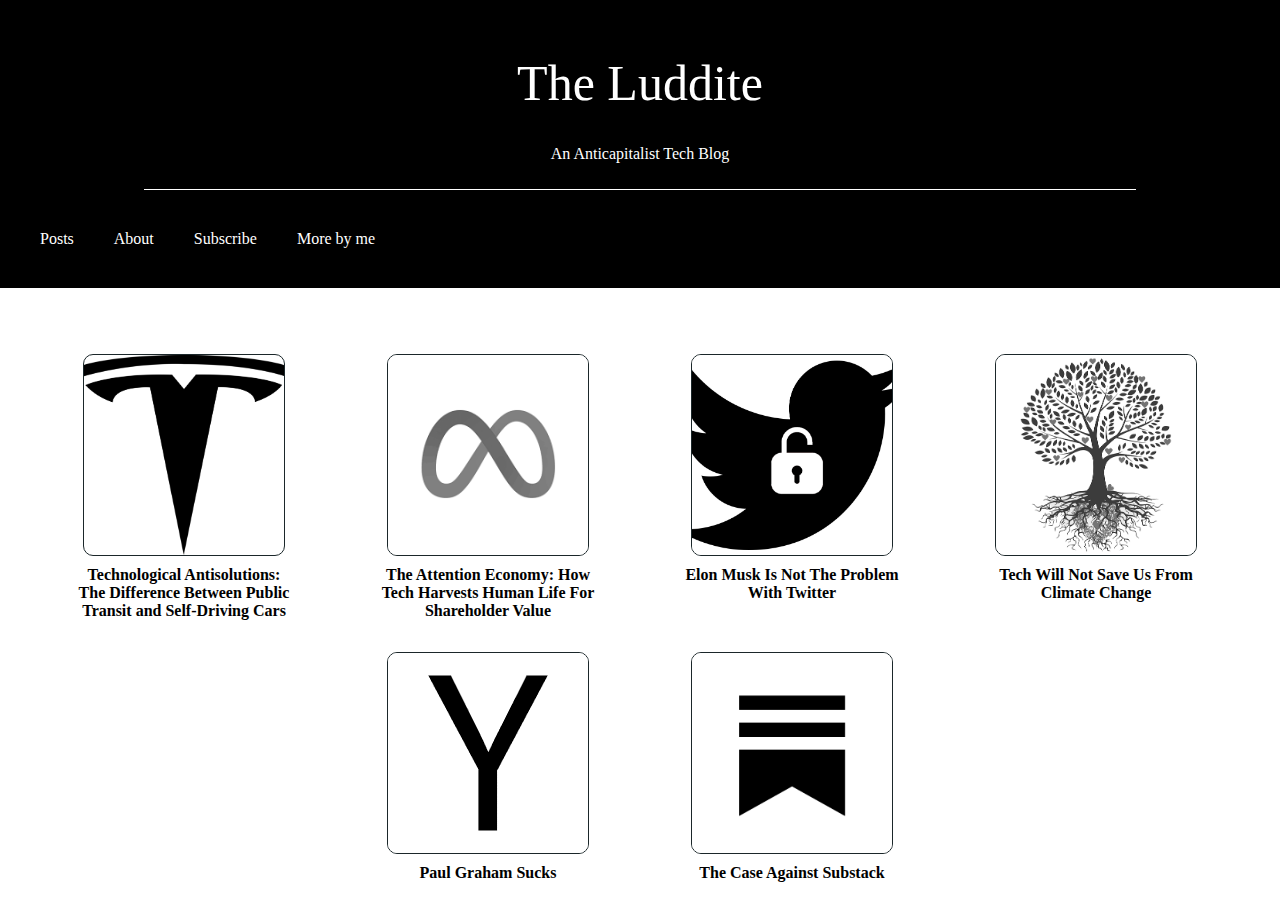
==== index.html @ 0020488e "fix typo. make tech antisolutions live" ====
<html>
  <head>
    <meta charset="utf-8">
    <meta name="viewport" content="width=device-width, initial-scale=1">
    <link rel="stylesheet" type="text/css" href="lib/main.css">
    <script src="lib/jquery-3.3.1.js"></script>
    <script src="lib/ejs.js"></script>
    <title>The Luddite</title>

    <script>
      var state = state || {};

      state.posts = [
        {
          'title': 'The Case Against Substack',
          'id': 'case-against-substack',
          'publish': true,
        },
        {
          'title': 'Paul Graham Sucks',
          'id': 'paul-graham',
          'publish': true,
        },
        {
          'title': 'Tech Will Not Save Us From Climate Change',
          'id': 'tech-climate-change',
          'publish': true,
        },
        {
          'title': 'Elon Musk Is Not The Problem With Twitter',
          'id': 'musk-twitter',
          'publish': true,
        },
        {
          'title': 'The Attention Economy: How Tech Harvests Human Life For Shareholder Value',
          'id': 'attention-economy',
          'publish': true,
        },
        {
          'title': 'Technological Antisolutions: The Difference Between Public Transit and Self-Driving Cars',
          'id': 'technological-antisolutions',
          'publish': true,
        }
      ]

      // --------- util ---------- //

      function getQueryStringParam(name, url = window.location.href) {
        // taken from :
        // https://stackoverflow.com/questions/901115/how-can-i-get-query-string-values-in-javascript
        name = name.replace(/[\[\]]/g, '\\$&');
        var regex = new RegExp('[?&]' + name + '(=([^&#]*)|&|#|$)'),
            results = regex.exec(url);
        if (!results) return null;
        if (!results[2]) return '';
        return decodeURIComponent(results[2].replace(/\+/g, ' '));
      }

      // --------- templating + routing ---------- //

      let templates = [
        'home',
        'about',
        'post',
        'subscribe',
      ]

      function loadTemplates(){
        state.templates = state.templates || {};
        for (let i = 0;  i < templates.length; i++){
          $.get('/' + templates[i] + '.html').then(function(html){
            state.templates[templates[i]] = html
            $(window).trigger('templateLoaded');
          })
        }
      }

      function locationHasChanged(){
        var newPage = window.location.hash.substring(1);
        newPage = newPage.split('?')[0];  //removes query string
        newPage = newPage.split('/')[0]; // only care about top level URL here
        if (!newPage){
          newPage = "home"
        }
        else {
          newPage = newPage.slice(1,) // remove "!"
        }
        state.page = newPage;
        renderPage(newPage);
      }

      function renderPage(page){
        $('#body').html(ejs.render(
          state.templates[page],
          {'state': state},
        ));
      }

      // handlers
      loadedTemplates = 0;
      $(window).on('templateLoaded', function(){
        loadedTemplates += 1;
        if (loadedTemplates == templates.length){
          locationHasChanged();
        }
      });

      $(document).ready(function(){
        loadTemplates();
        $(window).on('hashchange', locationHasChanged);
      });

    </script>
  </head>
  <head>
  </head>
  <body>
    <div class="header">
      <a href="#!home">
        <div class="main-title">
          <h1>The Luddite</h1>
          <h3>An Anticapitalist Tech Blog</h3>
        </div>
      </a>
      <hr class="divider">
      <div class="navbar">
        <ul>
          <li><a href="#!home" class="navbarlink">Posts</a></li>
          <li><a href="#!about" class="navbarlink">About</a></li>
          <li><a href="#!subscribe" class="navbarlink">Subscribe</a></li>
          <li><a href="https://catastrophicthinking.com" class="navbarlink" target="_blank">
              More by me
          </a></li>
        </ul>
      </div>
    </div>
    <static>
      <div id="body">
      </div>
  </body>
</html>
---- lib/main.css ----
body {
    width: 100%;
    height: 100%;
    padding: 0;
    margin: 0;
}

/* ~~~~~~~~~ TOP OF PAGE ~~~~~~~~~` */

.divider{
    width: 80%;
    display: block;
    margin: auto;
    height: 1px;
    border: none;
    background-color: white;
}
.header{
    background-color: black;
    color: white;
    padding: 20px;
    margin-bottom: 50px;
}

.header a{
    text-decoration: none;
    color: white;
}

.main-title {
    display: block;
    margin: auto;
    text-align: center;
}
.main-title h1{
    font-size: 50px;
    font-weight: normal;
}
.main-title h3{
    font-size: 16px;
    font-weight: normal;
    padding-bottom: 10px;
}

/* ~~~~~~~~~ NAVBAR ~~~~~~~~~` */
.navbar div{
    width: 100%;
}

.nav-image-container {
    width:100%;
    overflow: hidden;
}
.navbar ul{
    width:100%;
    list-style-type: none;
    margin: 0;
    padding: 20px 0 0 0;
    overflow: hidden;
}

.navbar h2{
    list-style-type: none;
    margin: 0;
    overflow: hidden;
    color: white;
    text-align: center;
    padding: 16px;
    text-decoration: none;

}

.navbar li {
    width: auto;
    float: left;
}

.navbar li a {
    display: block;
    color: white;
    text-align: center;
    padding: 20px;
    text-decoration: none;
}

.navbar li a:hover {
    background-color: #111111;
}

.navbar-container{
    top: 2px;
}

.navbar hr{
    border:         none;
    border-left:    1px solid hsla(200, 10%, 50%,100);
    height:         44px;
    width:          1px;
}
/* ~~~~~~~~ all text ~~~~~~~~ */
.article{
    font-size: 17px;
    width: 80%;
    display: block;
    margin: auto;
    max-width: 900px;
}
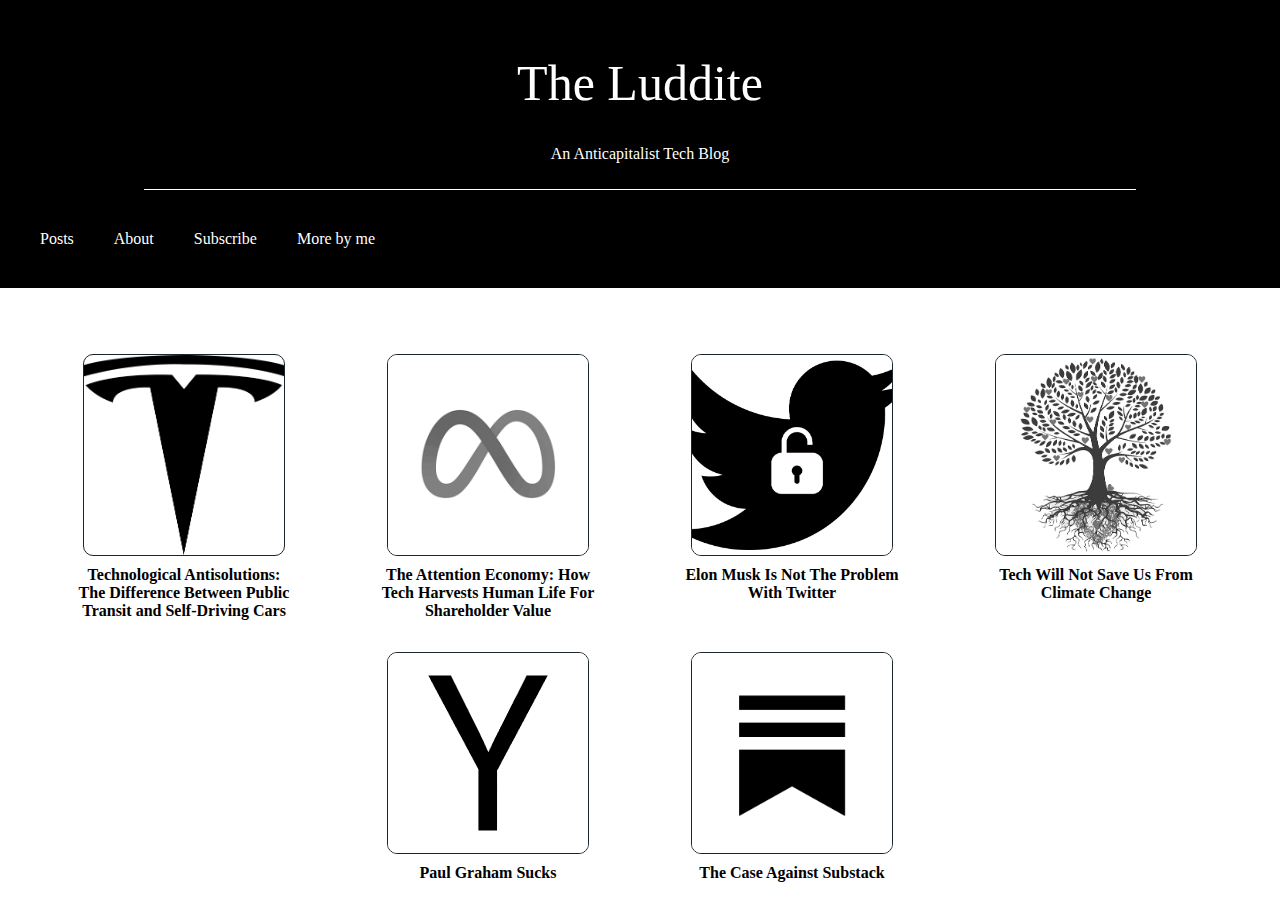
==== commit 0b1a8a0f: "Add apps are bad but pre-published" ====
--- a/index.html
+++ b/index.html
@@ -40,6 +40,11 @@
           'title': 'Technological Antisolutions: The Difference Between Public Transit and Self-Driving Cars',
           'id': 'technological-antisolutions',
           'publish': true,
+        },
+        {
+          'title': 'The Attention Economy 2: Any App That Could Just Be A Website Only Exists To Track You',
+          'id': 'apps-are-bad',
+          'publish': false,
         }
       ]
 
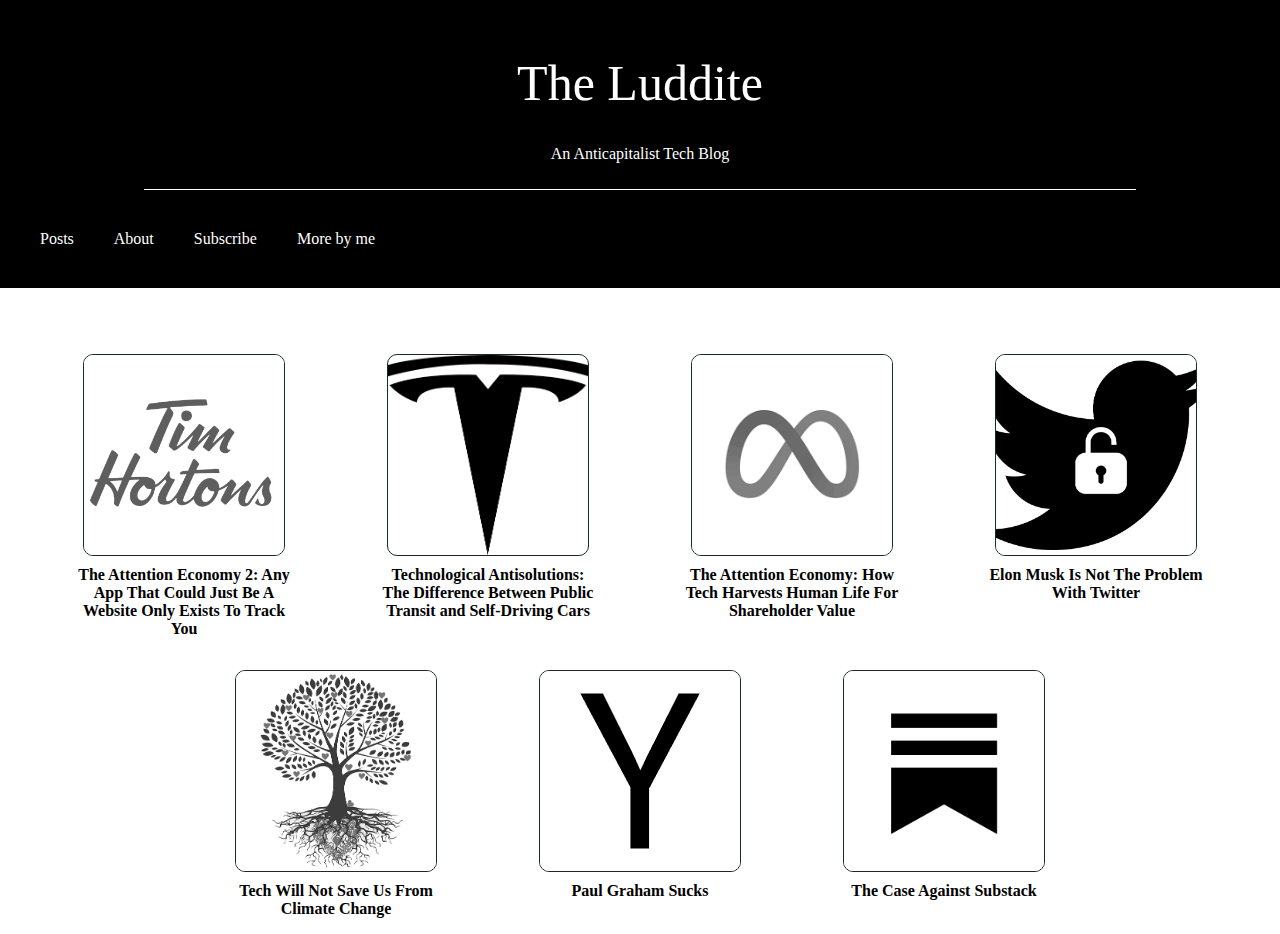
==== commit 6dc739d0: "Tweak TH logo size and publish new post" ====
--- a/index.html
+++ b/index.html
@@ -44,7 +44,7 @@
         {
           'title': 'The Attention Economy 2: Any App That Could Just Be A Website Only Exists To Track You',
           'id': 'apps-are-bad',
-          'publish': false,
+          'publish': true,
         }
       ]
 
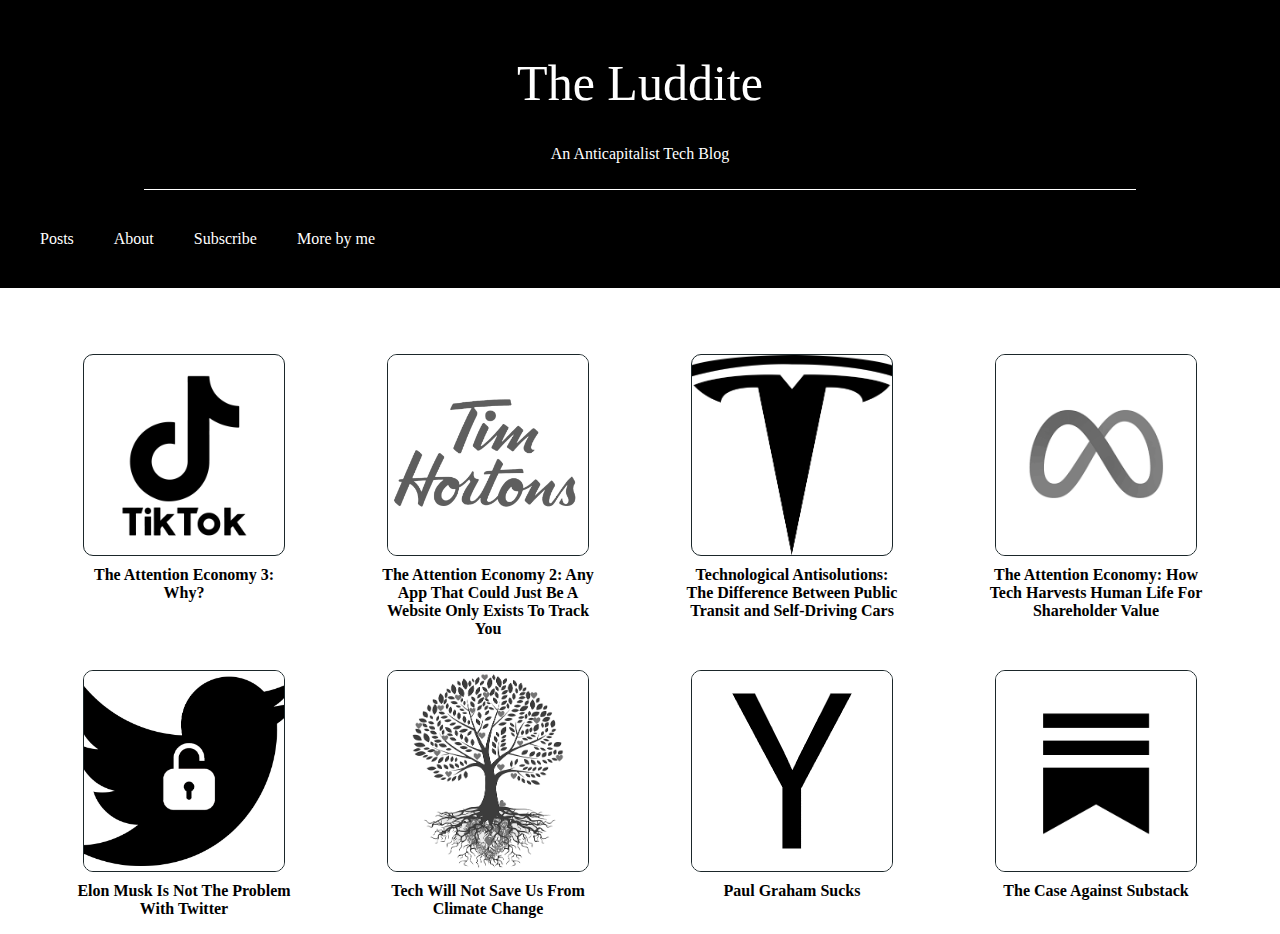
==== commit d4ce2ed0: "Publish attention economy 3" ====
--- a/index.html
+++ b/index.html
@@ -45,7 +45,13 @@
           'title': 'The Attention Economy 2: Any App That Could Just Be A Website Only Exists To Track You',
           'id': 'apps-are-bad',
           'publish': true,
+        },
+        {
+          'title': 'The Attention Economy 3: Why?',
+          'id': 'why-attention-economy',
+          'publish': true,
         }
+
       ]
 
       // --------- util ---------- //
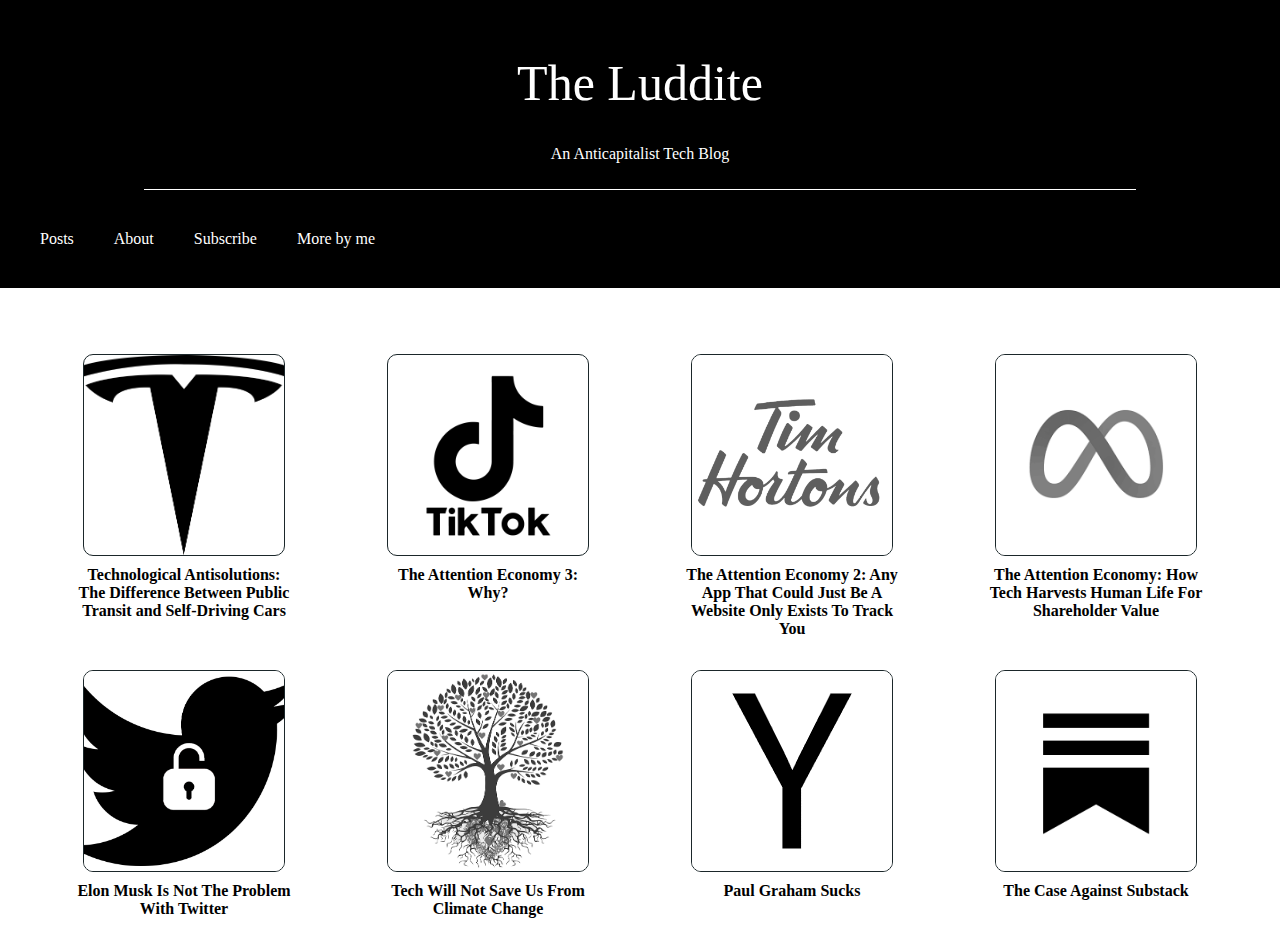
==== commit b004aa0c: "Swapped order of articles. Changed title for SEO. Tweaked Attention Economy 3" ====
--- a/index.html
+++ b/index.html
@@ -5,7 +5,7 @@
     <link rel="stylesheet" type="text/css" href="lib/main.css">
     <script src="lib/jquery-3.3.1.js"></script>
     <script src="lib/ejs.js"></script>
-    <title>The Luddite</title>
+    <title>The Luddite - Technology Will Not Save Us</title>
 
     <script>
       var state = state || {};
@@ -37,11 +37,6 @@
           'publish': true,
         },
         {
-          'title': 'Technological Antisolutions: The Difference Between Public Transit and Self-Driving Cars',
-          'id': 'technological-antisolutions',
-          'publish': true,
-        },
-        {
           'title': 'The Attention Economy 2: Any App That Could Just Be A Website Only Exists To Track You',
           'id': 'apps-are-bad',
           'publish': true,
@@ -50,8 +45,12 @@
           'title': 'The Attention Economy 3: Why?',
           'id': 'why-attention-economy',
           'publish': true,
-        }
-
+        },
+        {
+          'title': 'Technological Antisolutions: The Difference Between Public Transit and Self-Driving Cars',
+          'id': 'technological-antisolutions',
+          'publish': true,
+        },
       ]
 
       // --------- util ---------- //
